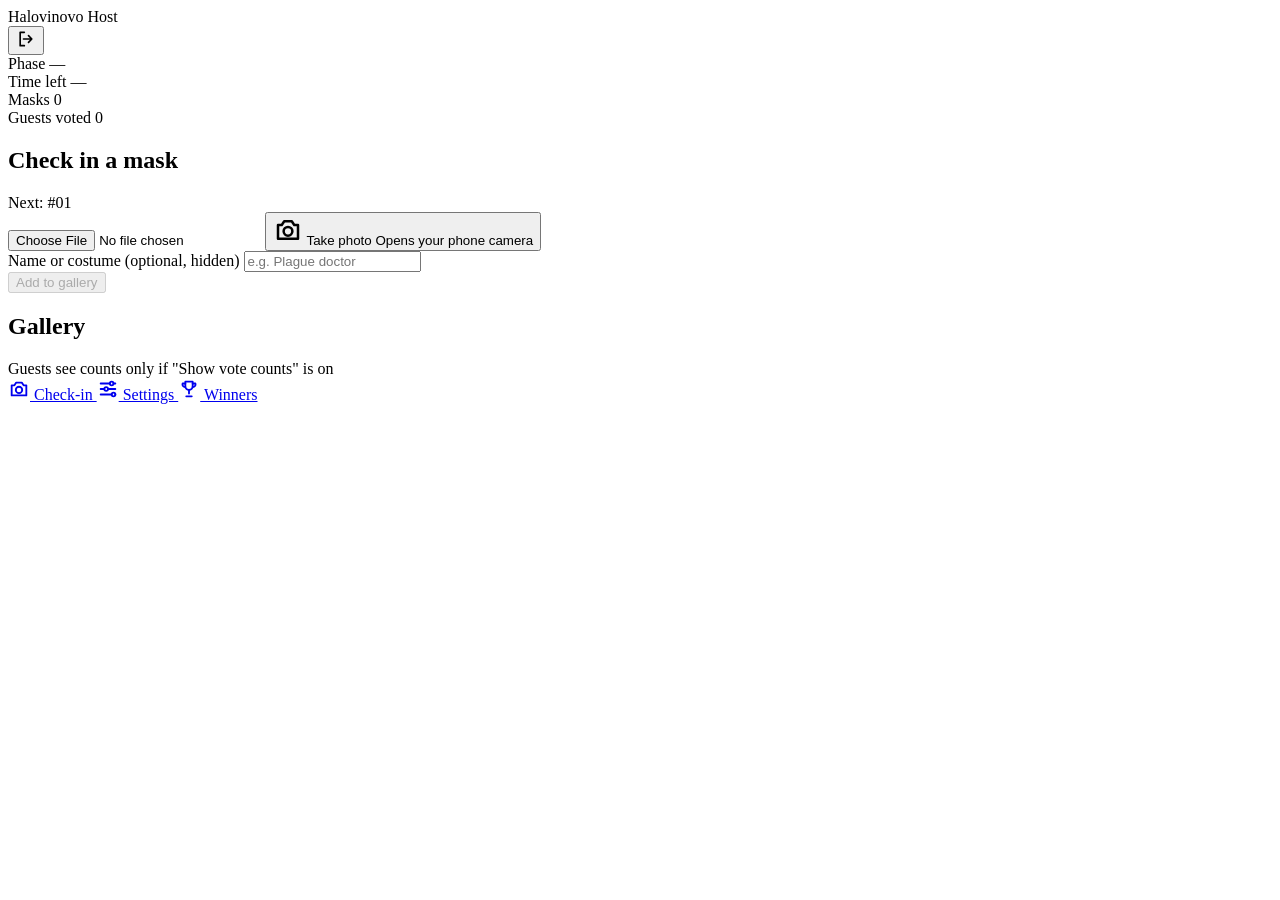
==== app/src/static/admin/checkin.html @ c277980b "Initial commit: Halloween costume voting app FastAPI + Postgres + nginx (Docker Compose) with a plai" ====
<!doctype html>
<html lang="en">
<head>
<meta charset="utf-8">
<meta name="viewport" content="width=device-width, initial-scale=1, viewport-fit=cover">
<meta name="theme-color" content="#14101A">
<link rel="icon" href="data:image/svg+xml,%3Csvg xmlns=%27http://www.w3.org/2000/svg%27 viewBox=%270 0 24 24%27 fill=%27none%27 stroke=%27%23FF7A1A%27 stroke-width=%272%27 stroke-linecap=%27round%27 stroke-linejoin=%27round%27%3E%3Cpath d=%27M3 8c3-2 6-2 9 0 3-2 6-2 9 0 0 5-2 9-5 9-2 0-3-2-4-2s-2 2-4 2c-3 0-5-4-5-9z%27/%3E%3Cpath d=%27M7.5 10.5h2M14.5 10.5h2%27/%3E%3C/svg%3E">
<title>Check-in</title>
<link rel="preconnect" href="https://fonts.googleapis.com">
<link rel="preconnect" href="https://fonts.gstatic.com" crossorigin>
<link href="https://fonts.googleapis.com/css2?family=Bricolage+Grotesque:opsz,wght@12..96,400;12..96,600;12..96,800&amp;family=JetBrains+Mono:wght@500;700&amp;display=swap" rel="stylesheet">
<link rel="stylesheet" href="/static/css/style.css">
<script type="module" src="/static/js/checkin.js"></script>
</head>
<body class="host" data-page="Check-in">
<div class="app">
  <header class="topbar">
    <div class="topbar-inner">
      <div class="brand">
        <span class="brand-name" data-party-name>Halovinovo</span>
        <span class="host-tag">Host</span>
      </div>
      <button type="button" class="icon-btn" aria-label="Log out" data-logout>
        <svg width="20" height="20" viewBox="0 0 24 24" fill="none" stroke="currentColor" stroke-width="2" stroke-linecap="round" stroke-linejoin="round" aria-hidden="true"><path d="M10 4H5v16h5M15 8l4 4-4 4M19 12H9"></path></svg>
      </button>
    </div>
  </header>

  <main class="container">
    <section aria-label="Status" class="tiles">
      <div class="tile">
        <span class="tile-label">Phase</span>
        <span class="tile-value"><span class="dot" id="phase-dot"></span><span id="phase-text">—</span></span>
      </div>
      <div class="tile">
        <span class="tile-label">Time left</span>
        <span class="tile-value mono" id="time-left">—</span>
      </div>
      <div class="tile">
        <span class="tile-label">Masks</span>
        <span class="tile-value mono" id="mask-count">0</span>
      </div>
      <div class="tile">
        <span class="tile-label">Guests voted</span>
        <span class="tile-value mono" id="voter-count">0</span>
      </div>
    </section>

    <form class="panel" id="checkin-form" aria-labelledby="checkin-h" novalidate>
      <div class="panel-head">
        <h2 id="checkin-h" class="section-title">Check in a mask</h2>
        <span class="muted">Next: <span class="mono" id="next-number">#01</span></span>
      </div>
      <input type="file" id="photo-input" accept="image/*" capture="environment" class="sr-only" tabindex="-1" aria-hidden="true">
      <button type="button" class="capture ph" id="capture-btn">
        <span class="capture-icon">
          <svg width="30" height="30" viewBox="0 0 24 24" fill="none" stroke="currentColor" stroke-width="2" stroke-linecap="round" stroke-linejoin="round" aria-hidden="true"><path d="M4 8h3l2-3h6l2 3h3v11H4z"></path><circle cx="12" cy="13" r="3.5"></circle></svg>
        </span>
        <span class="capture-title">Take photo</span>
        <span class="capture-hint">Opens your phone camera</span>
        <img id="capture-preview" alt="" hidden>
        <span class="capture-retake" id="capture-retake" hidden>Retake</span>
      </button>
      <div class="field">
        <label for="label" class="field-label">Name or costume <span class="muted">(optional, hidden)</span></label>
        <input id="label" class="input" type="text" maxlength="80" placeholder="e.g. Plague doctor">
      </div>
      <p id="checkin-status" class="status" hidden></p>
      <button type="submit" class="btn btn-light" id="add-btn" disabled>Add to gallery</button>
    </form>

    <section aria-labelledby="gallery-h" class="field">
      <div class="gallery-head">
        <h2 id="gallery-h" class="section-title">Gallery</h2>
        <span class="muted">Guests see counts only if "Show vote counts" is on</span>
      </div>
      <p id="gallery-status" class="status" hidden></p>
      <p id="gallery-empty" class="empty" hidden>No masks yet. Take a photo above to add the first one.</p>
      <div class="admin-grid" id="gallery"></div>
    </section>
  </main>

  <nav aria-label="Host" class="tabbar">
    <div class="tabbar-inner">
      <a href="/admin" class="tab" aria-current="page">
        <svg width="22" height="22" viewBox="0 0 24 24" fill="none" stroke="currentColor" stroke-width="2" stroke-linecap="round" stroke-linejoin="round" aria-hidden="true"><path d="M4 8h3l2-3h6l2 3h3v11H4z"></path><circle cx="12" cy="13" r="3.5"></circle></svg>
        Check-in
      </a>
      <a href="/admin/settings" class="tab">
        <svg width="22" height="22" viewBox="0 0 24 24" fill="none" stroke="currentColor" stroke-width="2" stroke-linecap="round" stroke-linejoin="round" aria-hidden="true"><path d="M4 6h10M18 6h2M4 12h4M12 12h8M4 18h12M20 18h0"></path><circle cx="16" cy="6" r="2"></circle><circle cx="10" cy="12" r="2"></circle><circle cx="18" cy="18" r="2"></circle></svg>
        Settings
      </a>
      <a href="/admin/winners" class="tab">
        <svg width="22" height="22" viewBox="0 0 24 24" fill="none" stroke="currentColor" stroke-width="2" stroke-linecap="round" stroke-linejoin="round" aria-hidden="true"><path d="M8 4h8v5a4 4 0 0 1-8 0z"></path><path d="M8 6H5a3 3 0 0 0 3 4M16 6h3a3 3 0 0 1-3 4M12 13v4M9 20h6"></path></svg>
        Winners
      </a>
    </div>
  </nav>
</div>
</body>
</html>
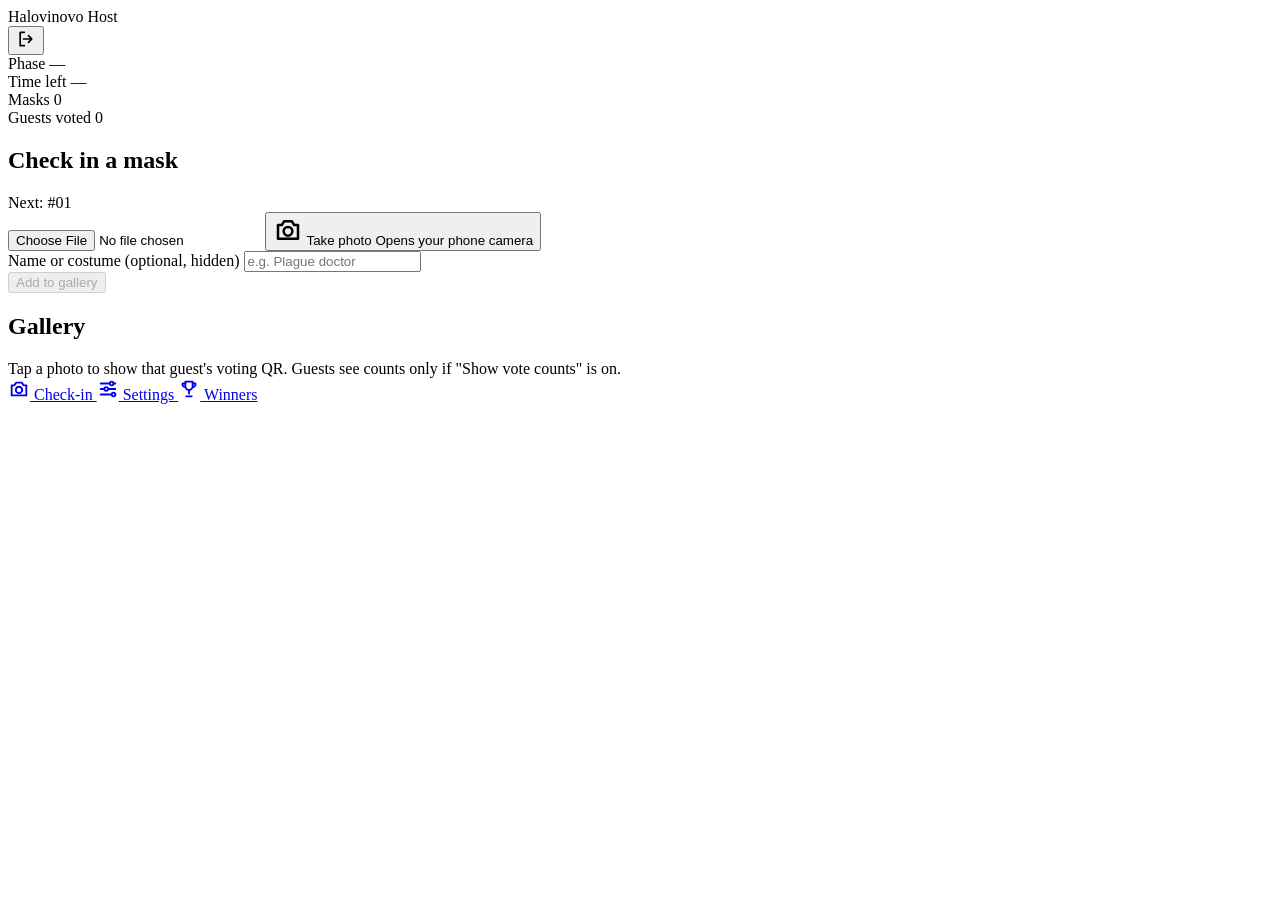
==== commit 5a6e3752: "Add one-time voting tickets per guest Each checked-in mask gets a single-use QR ticket; only the pho" ====
--- a/app/src/static/admin/checkin.html
+++ b/app/src/static/admin/checkin.html
@@ -72,7 +72,7 @@
     <section aria-labelledby="gallery-h" class="field">
       <div class="gallery-head">
         <h2 id="gallery-h" class="section-title">Gallery</h2>
-        <span class="muted">Guests see counts only if "Show vote counts" is on</span>
+        <span class="muted">Tap a photo to show that guest's voting QR. Guests see counts only if "Show vote counts" is on.</span>
       </div>
       <p id="gallery-status" class="status" hidden></p>
       <p id="gallery-empty" class="empty" hidden>No masks yet. Take a photo above to add the first one.</p>
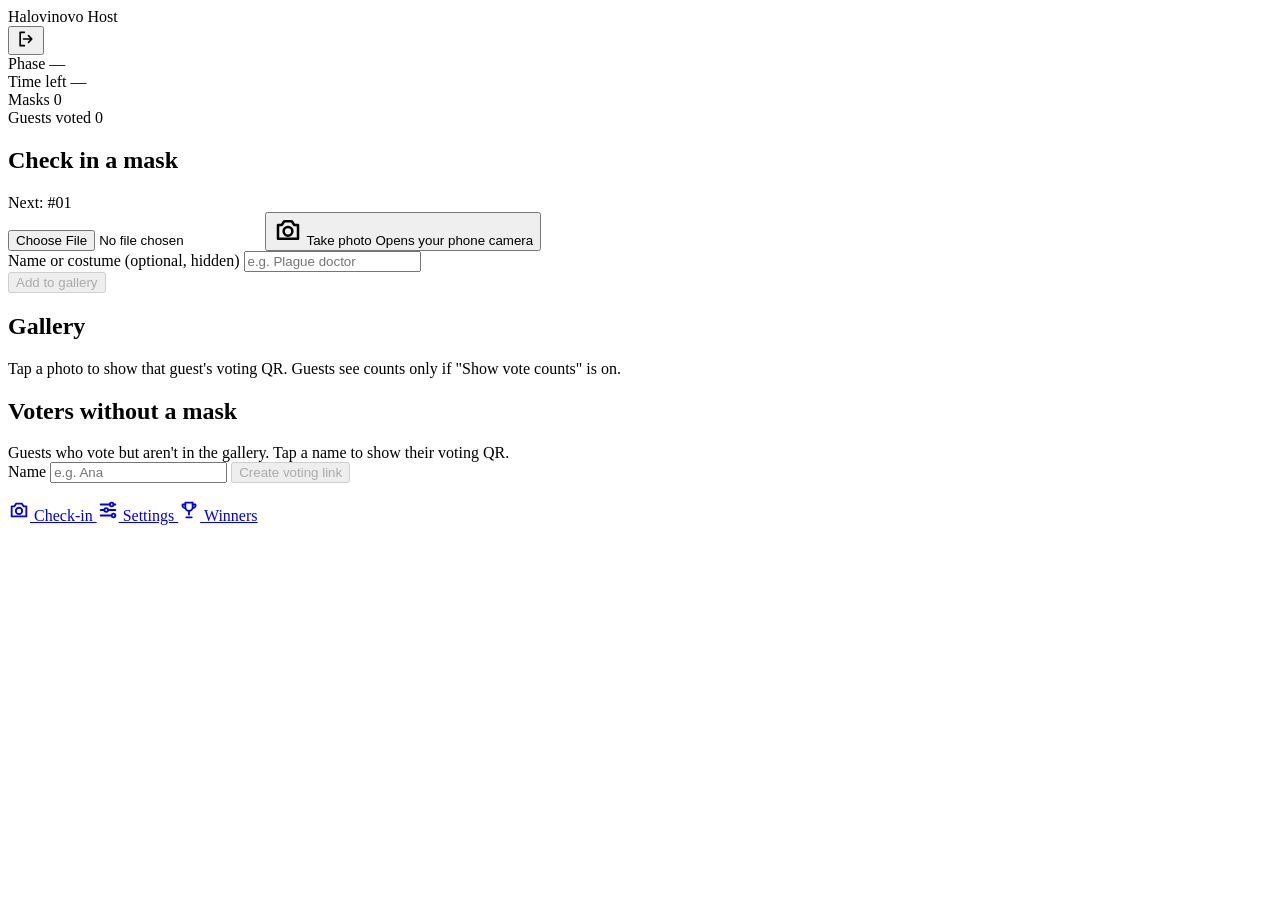
==== commit 7405ae4d: "Add voting links for guests without a mask The host can create a ticket from just a name on the Chec" ====
--- a/app/src/static/admin/checkin.html
+++ b/app/src/static/admin/checkin.html
@@ -78,6 +78,20 @@
       <p id="gallery-empty" class="empty" hidden>No masks yet. Take a photo above to add the first one.</p>
       <div class="admin-grid" id="gallery"></div>
     </section>
+
+    <section class="panel" aria-labelledby="voters-h">
+      <div class="gallery-head">
+        <h2 id="voters-h" class="section-title">Voters without a mask</h2>
+        <span class="muted">Guests who vote but aren't in the gallery. Tap a name to show their voting QR.</span>
+      </div>
+      <form class="field" id="voter-form" novalidate>
+        <label for="voter-name" class="field-label">Name</label>
+        <input id="voter-name" class="input" type="text" maxlength="80" placeholder="e.g. Ana" autocomplete="off">
+        <button type="submit" class="btn btn-light" id="voter-add-btn" disabled>Create voting link</button>
+      </form>
+      <p id="voter-status" class="status" hidden></p>
+      <ul class="voter-list" id="voters"></ul>
+    </section>
   </main>
 
   <nav aria-label="Host" class="tabbar">
